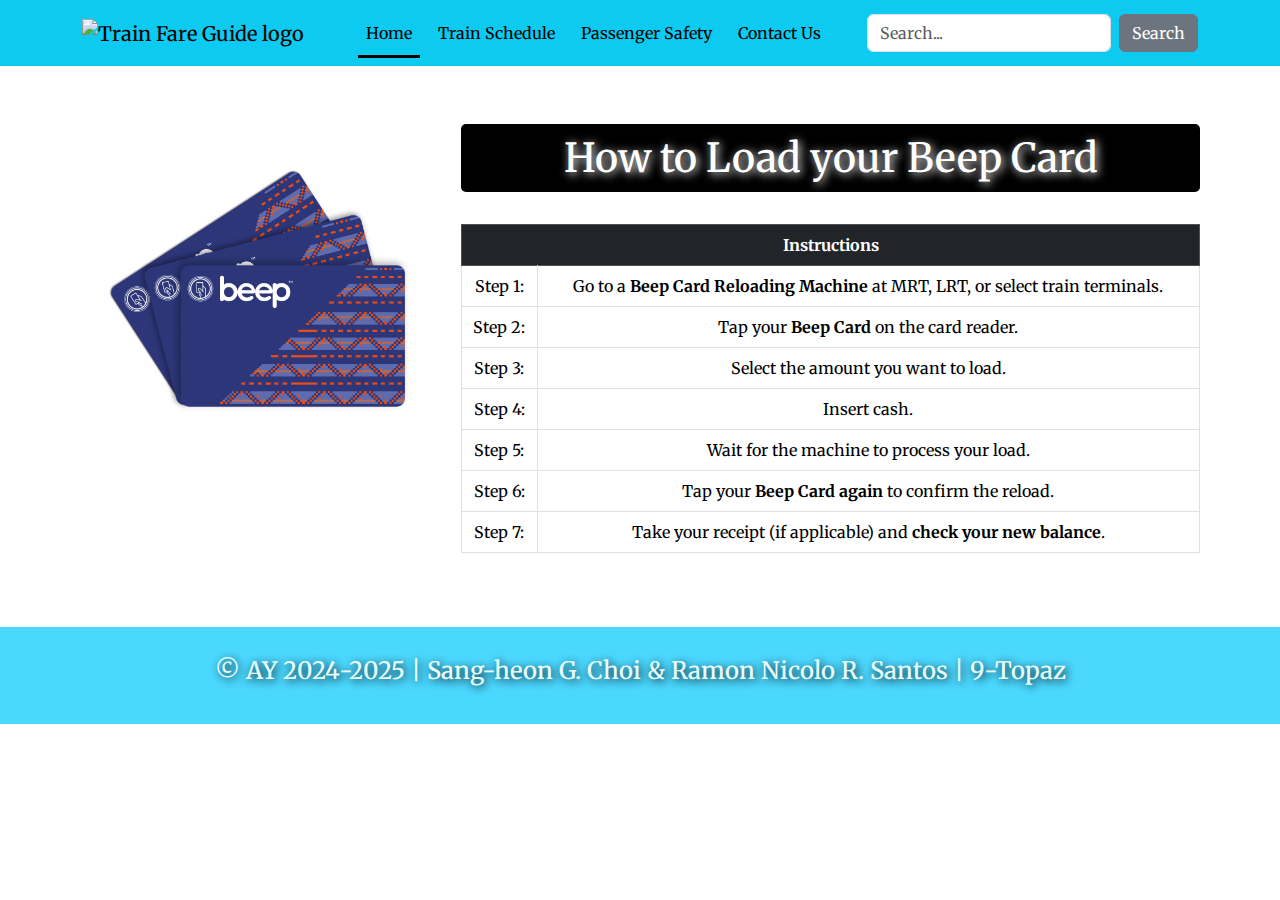
==== beep-card.html @ 950823ef "index.html" ====
<!DOCTYPE html>
<html>
<head>
    <meta charset="utf-8">
	<meta name="viewport" content="width=device-width, initial-scale=1">
	<title>Train Fare Guide - Home</title>

    <link rel="icon" type="image/x-icon" href="icon.png">

	<!-- BOOTSTRAP 5 -->
	<link href="https://cdn.jsdelivr.net/npm/bootstrap@5.3.3/dist/css/bootstrap.min.css" rel="stylesheet" integrity="sha384-QWTKZyjpPEjISv5WaRU9OFeRpok6YctnYmDr5pNlyT2bRjXh0JMhjY6hW+ALEwIH" crossorigin="anonymous">

    <!-- GOOGLE FONTS -->
    <link rel="preconnect" href="https://fonts.googleapis.com">
    <link rel="preconnect" href="https://fonts.gstatic.com" crossorigin>
    <link href="https://fonts.googleapis.com/css2?family=Merriweather:ital,wght@0,300;0,400;0,700;0,900;1,300;1,400;1,700;1,900&display=swap" rel="stylesheet">

	 <!-- STYLE -->
	<link rel="stylesheet" type="text/css" href="style.css">
</head>
<body>
    <!-- NAVIGATION BAR -->
	<nav class="navbar navbar-expand-md navbar-light bg-info sticky-top">
        <div class="container-sm">
            <!-- LOGO -->
            <a class="navbar-brand" href="index.html">
                <img src="logo.png" alt="Train Fare Guide logo">
            </a>

        <!-- TOGGLER -->
        <button class="navbar-toggler" type="button" data-bs-toggle="collapse" data-bs-target="#mynavbar" aria-controls="mynavbar" aria-expanded="false" aria-label="Toggle navigation">
            <span class="navbar-toggler-icon"></span>
        </button>

        <!-- NAVBAR ITEMS -->
            <div class="collapse navbar-collapse" id="mynavbar">
                <ul class="navbar-nav mx-auto">
                    <li class="nav-item">
                        <a class="nav-link active" href="index.html">Home</a>
                    </li>
                    <li class="nav-item">
                        <a class="nav-link" href="schedule.html">Train Schedule</a>
                    </li>
                    <li class="nav-item">
                        <a class="nav-link" href="passenger.html">Passenger Safety</a>
                    </li>
                    <li class="nav-item">
                        <a class="nav-link" href="contact.html">Contact Us</a>
                    </li>
                </ul>

            <!-- SEARCH FORM -->
            <form class="d-flex" action="https://www.google.com/search" method="get" target="_blank">
                <input class="form-control me-2" type="text" name="q" placeholder="Search..." required>
                <button class="btn btn-secondary" type="submit">Search</button>
                </form>
            </div>
        </div>
    </nav>

    <div class="container mt-5 mb-5" id="beep-card">
        <div class="row g-4">
            <div class="col-md-4">
                <img src="beep-card.png" class="img-fluid">
            </div>
            <div class="col-md-8">
                <h1 class="background1">How to Load your Beep Card</h1>
                <br>
                <table class="table table-bordered table-hover">
                    <thead class="table-dark">
                        <tr>
                            <th colspan="2">Instructions</th>
                        </tr>
                    </thead>
                    <tbody>
                        <tr>
                            <td>Step 1:</td>
                            <td>Go to a <b>Beep Card Reloading Machine</b> at MRT, LRT, or select train terminals.</td>
                        </tr>
                        <tr>
                            <td>Step 2:</td>
                            <td>Tap your <b>Beep Card</b> on the card reader.</td>
                        </tr>
                        <tr>
                            <td>Step 3:</td>
                            <td>Select the amount you want to load.</td>
                        </tr>
                        <tr>
                            <td>Step 4:</td>
                            <td>Insert cash.</td>
                        </tr>
                        <tr>
                            <td>Step 5:</td>
                            <td>Wait for the machine to process your load.</td>
                        </tr>
                        <tr>
                            <td>Step 6:</td>
                            <td>Tap your <b>Beep Card again</b> to confirm the reload.</td>
                        </tr>
                        <tr>
                            <td>Step 7:</td>
                            <td>Take your receipt (if applicable) and <b>check your new balance</b>.</td>
                        </tr>
                    </tbody>
                </table>
            </div>
        </div>
    </div>
    <!-- FOOTER -->
    <footer>
        <div class="footer">
            <h4>&#169; AY 2024-2025 | Sang-heon G. Choi & Ramon Nicolo R. Santos | 9-Topaz</h4>
        </div>
    </footer>

    <!-- JS & BOOTSTRAP -->
    <script src="main.js"></script>
    <script src="https://cdn.jsdelivr.net/npm/bootstrap@5.3.0/dist/js/bootstrap.bundle.min.js"></script>
</body>
</html>
---- style.css ----
* {
        margin: 0px;
        padding: 0px;
    }

    body {
        background-image: url(background.png);
        background-size: cover;
    }

    hr {
        border: 3px dotted #000000;
    }

    .container {
        font-family: "Merriweather", serif;
        text-align: center;
        padding: 10px;
    }
    
    .background {
        font-family: "Merriweather", serif;
        background-color: #000000;
        color: #ffffff;
        text-shadow: 2px 2px 10px #ffffff;
        text-align: center;
        padding: 15px;
    }

    .background1 {
        font-family: "Merriweather", serif;
        background-color: #000000;
        color: #ffffff;
        text-shadow: 2px 2px 10px #ffffff;
        text-align: center;
        padding: 10px;
        border-radius: 5px;
    }

    .navbar {
        font-family: "Merriweather", serif;
    }

    .navbar-brand img {
        width: 50px;
    }

    .nav-link {
        color: #000000;
        position: relative;
        margin: 5px;
    }

    .nav-link:hover {
        color: #FFFFFF;
    }
    
    .nav-link::after {
        content: "";
        position: absolute;
        bottom: -5px;
        left: 50%;
        width: 0;
        height: 3px;
        background-color: #BCC7CA;
        transform: translateX(-50%);
        transition: width 0.3s ease;
    }

    .nav-link:hover::after {
        width: 100%;
    }

    .nav-link.active {
        color: #000000;
        pointer-events: none;
        cursor: default;
    }

    .nav-link.active::after {
        width: 100%;
        background-color: #000000;
    }

    .form-select {
        text-align: justify;
        background-color: rgba(97, 237, 255, 0.5);
    }

    .form-select:focus {
        background-color: rgba(97, 237, 255, 0.5);
        box-shadow: none;
    }

    option {
        background-color: rgb(255, 255, 255);
    }

    .ticket {
        background-color: #16176f;
        color: #ffffff;
        text-shadow: 2px 2px 10px #a7a8ee;
        padding: 15px;
        border-radius: 5px;
    }

    .price {
        text-align: center;
        font-size: 100px;
    }

    .card img {
        width: 100%;
    	height: 200px;
    	object-fit: cover;
    }

    .footer {
        font-family: "Merriweather", serif;
        text-align: center;
        color: rgba(231, 255, 255, 1);
		background-color: #4bd8ff;
        text-shadow: 2px 2px 10px #000000;
   		padding: 30px;
   		bottom: 0;
   		width: 100%;
    }
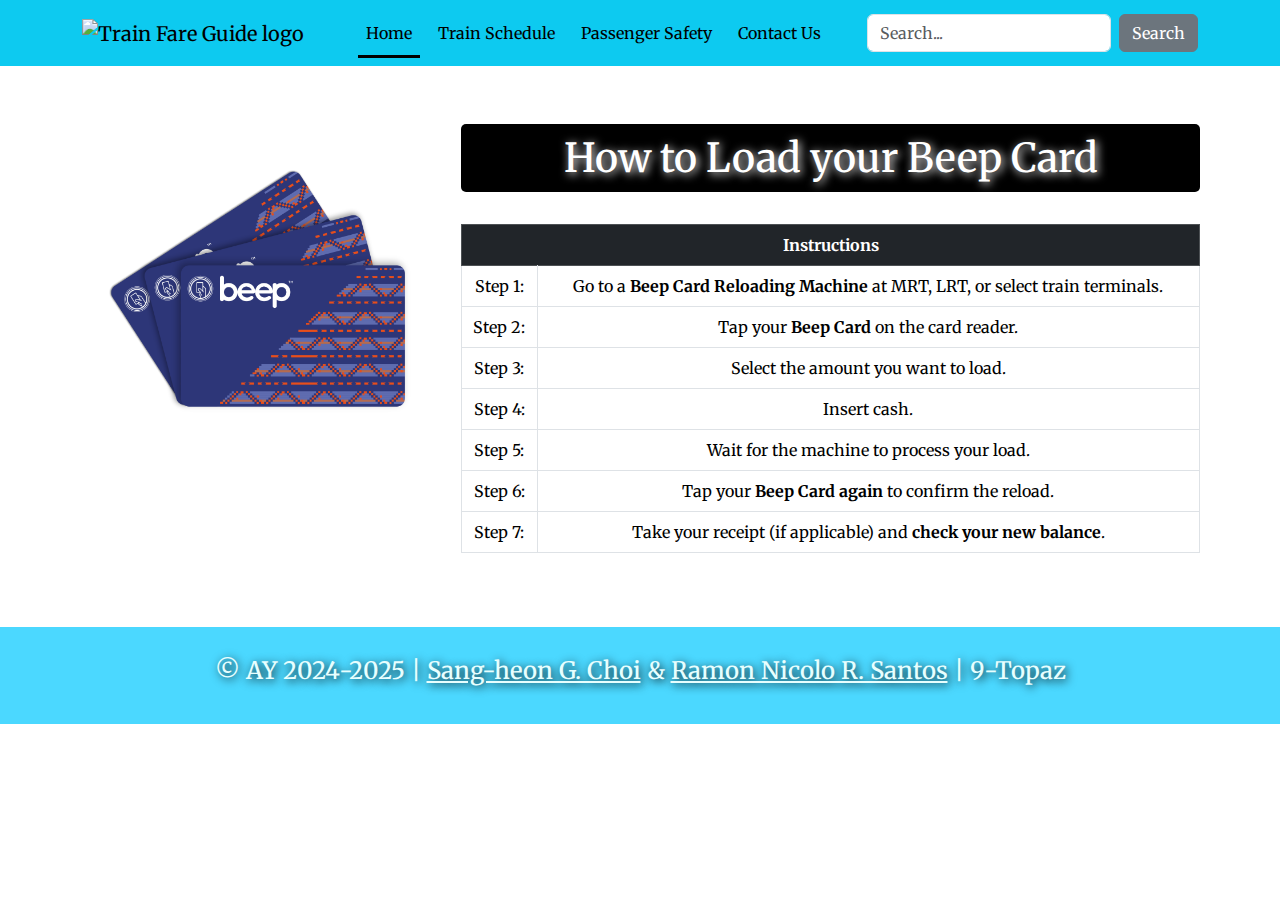
==== commit 5b228599: "Update beep-card.html" ====
--- a/beep-card.html
+++ b/beep-card.html
@@ -3,7 +3,7 @@
 <head>
     <meta charset="utf-8">
 	<meta name="viewport" content="width=device-width, initial-scale=1">
-	<title>Train Fare Guide - Home</title>
+	<title>Train Fare Guide - Beep Card Tutorial</title>
 
     <link rel="icon" type="image/x-icon" href="icon.png">
 
@@ -109,7 +109,7 @@
     <!-- FOOTER -->
     <footer>
         <div class="footer">
-            <h4>&#169; AY 2024-2025 | Sang-heon G. Choi & Ramon Nicolo R. Santos | 9-Topaz</h4>
+            <h4>&#169; AY 2024-2025 | <a href="https://github.com/SChoi9T" target="_blank">Sang-heon G. Choi</a> & <a href="https://github.com/RSantos-9T" target="_blank">Ramon Nicolo R. Santos</a> | 9-Topaz</h4>
         </div>
     </footer>
 
@@ -117,4 +117,4 @@
     <script src="main.js"></script>
     <script src="https://cdn.jsdelivr.net/npm/bootstrap@5.3.0/dist/js/bootstrap.bundle.min.js"></script>
 </body>
-</html>+</html>
--- a/style.css
+++ b/style.css
@@ -124,4 +124,16 @@
    		padding: 30px;
    		bottom: 0;
    		width: 100%;
-    }+    }
+
+    .footer a {
+        color: rgba(231, 255, 255, 1);
+    }
+
+    .footer a:hover {
+        color: rgb(197, 216, 216);
+    }
+
+    .footer-fixed {
+        position: fixed;
+    }
